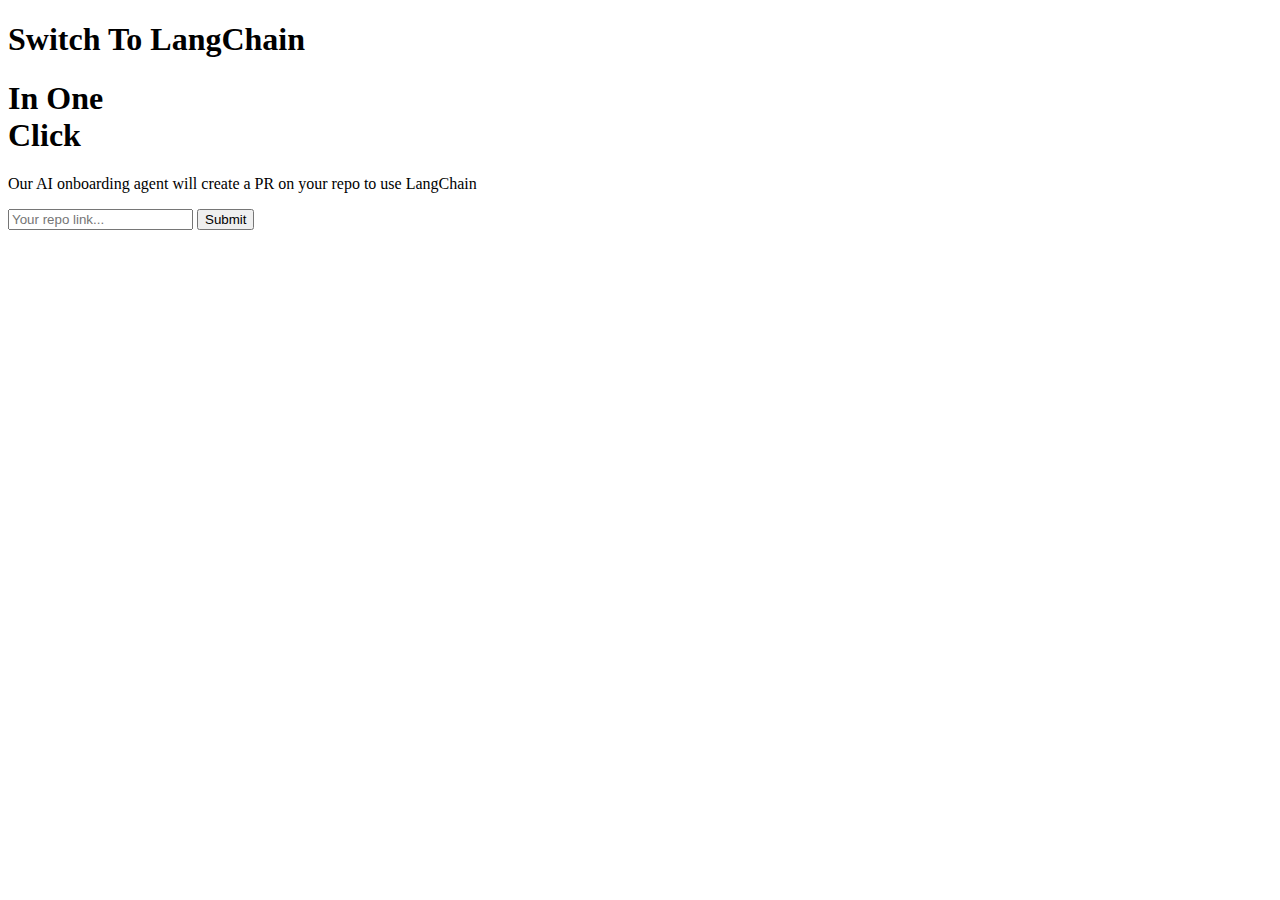
==== index.html @ b4e222b7 "[FEAT] Add baseline files" ====
<!DOCTYPE html>
<html lang="en">
<head>
    <meta charset="UTF-8">
    <title>Skateboard Pirate</title>
</head>
<body>
<div class="main">
  <h1 style="margin-bottom: 0">Switch To <span id="gradient1">LangChain</span></h1>
  <h1><span id="gradient2">In One</span><br> Click</h1>
  <p>Our AI onboarding agent will create a PR on your repo to use LangChain</p>
  <div class="input-div">
    <input type="text" placeholder="Your repo link..." required>
    <button id="submit">Submit</button>
  </div>
</div>
</body>
</html>
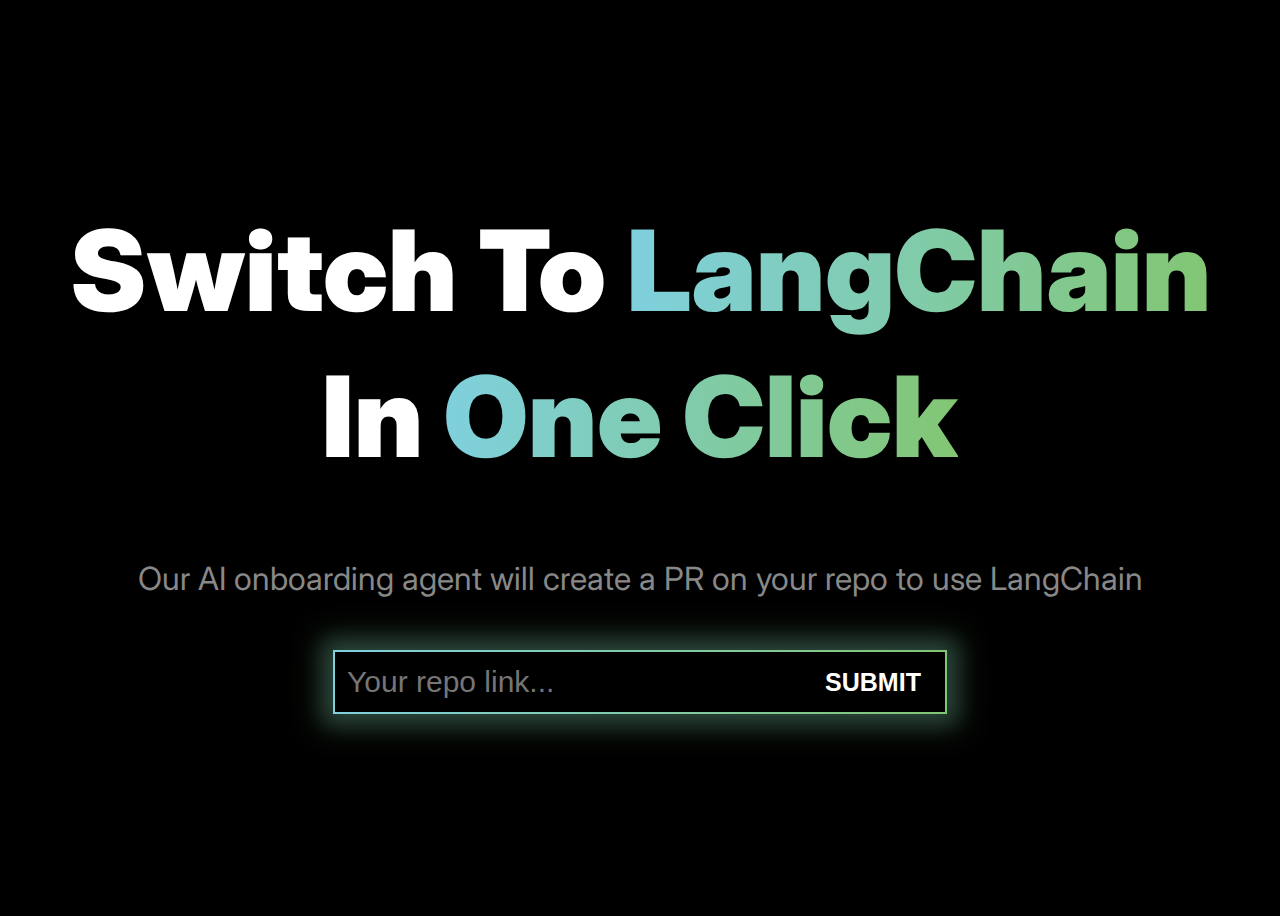
==== commit 698b50b5: "[FEAT] Style like Vercel" ====
--- a/index.html
+++ b/index.html
@@ -3,16 +3,21 @@
 <head>
     <meta charset="UTF-8">
     <title>Skateboard Pirate</title>
+    <link rel="stylesheet" type="text/css" href="main.css">
+    <link rel="preconnect" href="https://fonts.googleapis.com">
+    <link rel="preconnect" href="https://fonts.gstatic.com" crossorigin>
+    <link href="https://fonts.googleapis.com/css2?family=Inter:wght@400;900&display=swap" rel="stylesheet">
 </head>
 <body>
 <div class="main">
-  <h1 style="margin-bottom: 0">Switch To <span id="gradient1">LangChain</span></h1>
-  <h1><span id="gradient2">In One</span><br> Click</h1>
-  <p>Our AI onboarding agent will create a PR on your repo to use LangChain</p>
-  <div class="input-div">
-    <input type="text" placeholder="Your repo link..." required>
-    <button id="submit">Submit</button>
-  </div>
+    <h1 style="margin-bottom: 0; margin-top: 0">Switch To <span id="gradient1">LangChain</span></h1>
+    <h1 style="margin-top: 10px;">In <span id="gradient2">One Click</span></h1>
+    <p style="color: #888888;">Our AI onboarding agent will create a PR on your repo to use LangChain</p>
+    <br/>
+    <div class="input-div">
+        <input type="text" placeholder="Your repo link..." required>
+        <button id="submit">Submit</button>
+    </div>
 </div>
 </body>
 </html>--- a/main.css
+++ b/main.css
@@ -0,0 +1,72 @@
+body {
+    background-color: black;
+    color: white;
+    font-family: 'Inter', sans-serif;
+    display: flex;
+    align-items: center;
+    justify-content: center;
+    flex-direction: column;
+    height: 100vh;
+}
+
+.main h1 {
+    text-align: center;
+    font-size: 7rem;
+    font-weight: 900;
+}
+
+#gradient1, #gradient2 {
+    background: linear-gradient(90deg, #7fd0de, #82c673);
+    -webkit-background-clip: text;
+    -webkit-text-fill-color: transparent;
+}
+
+.main p {
+    text-align: center;
+    font-size: 2rem;
+}
+
+.input-div {
+    display: flex;
+    justify-content: space-between;
+    align-items: center;
+    border: 2px solid;
+    border-image: linear-gradient(90deg, #7fd0de, #82c673) 1;
+    padding-left: 10px;
+    width: 600px;
+    margin-left: auto;
+    margin-right: auto;
+    box-shadow: 0 0 20px 10px rgba(127,208,222,0.2),
+    0 0 30px 15px rgba(130,198,115,0.2);
+}
+
+.input-div input {
+    font-size: 30px;
+    width: 75%;
+    margin-right: 20px;
+    background: transparent;
+    border: none;
+    outline: none;
+    color: white;
+}
+
+.input-div button {
+    background-color: black;
+    border: none;
+    box-shadow: none;
+    color: white;
+    text-transform: uppercase;
+    font-weight: bold;
+    cursor: pointer;
+    transition: all 0.5s ease;
+    height: 60px;
+    width: 25%;
+    padding: 0;
+    font-size: 25px;
+}
+
+.input-div button:hover {
+    background: linear-gradient(90deg, #7fd0de, #82c673);
+    -webkit-background-clip: padding-box;
+    transition: all 0.5s ease;
+}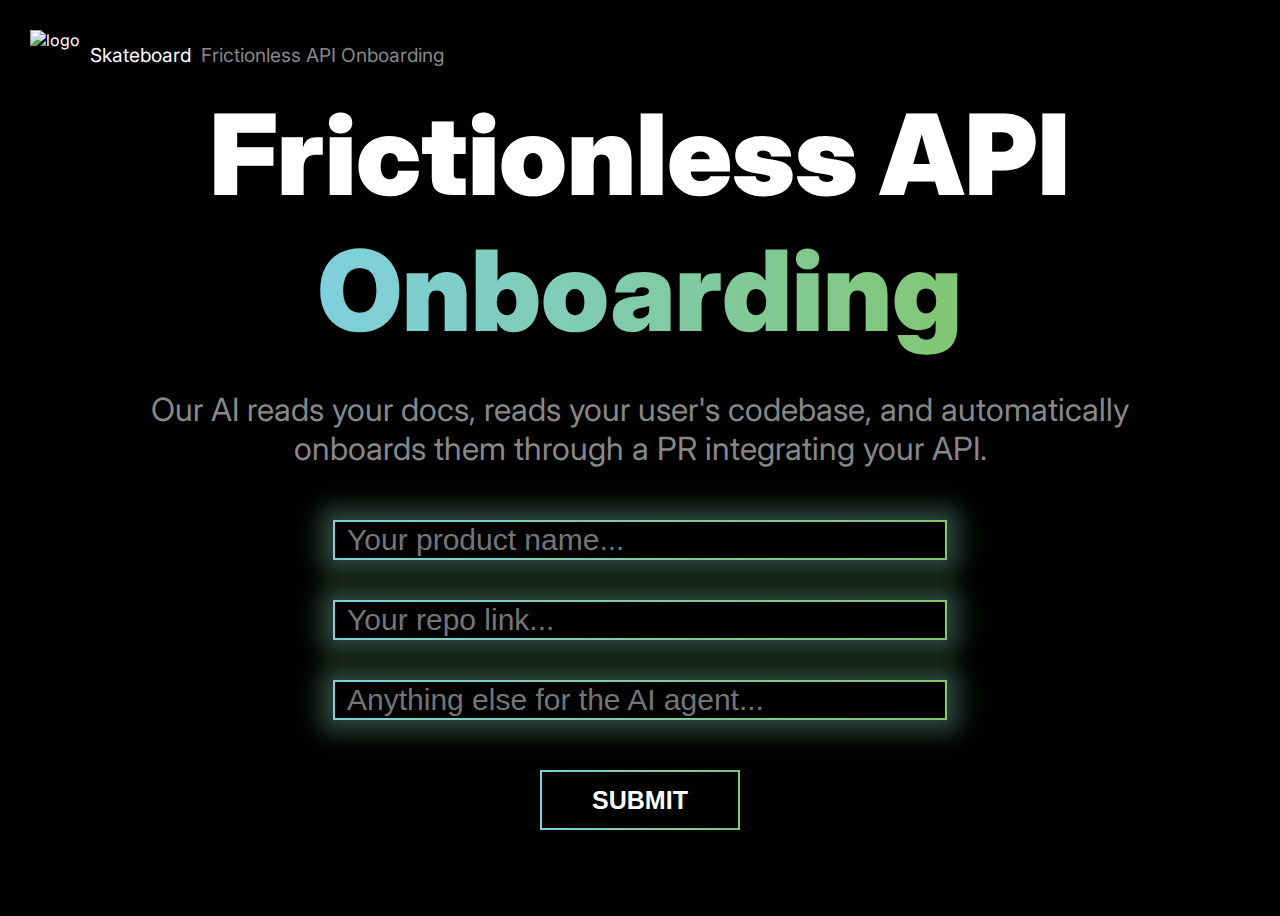
==== commit 0f786f40: "[FEAT] Rename homepage and add third field" ====
--- a/index.html
+++ b/index.html
@@ -3,21 +3,49 @@
 <head>
     <meta charset="UTF-8">
     <title>Skateboard Pirate</title>
-    <link rel="stylesheet" type="text/css" href="main.css">
+    <link rel="stylesheet" type="text/css" href="owner.css">
     <link rel="preconnect" href="https://fonts.googleapis.com">
     <link rel="preconnect" href="https://fonts.gstatic.com" crossorigin>
     <link href="https://fonts.googleapis.com/css2?family=Inter:wght@400;900&display=swap" rel="stylesheet">
 </head>
 <body>
+<div class="navbar">
+    <img src="logo.png" alt="logo">
+    <span class="title">Skateboard &nbsp;</span>
+    <span class="subtitle">Frictionless API Onboarding</span>
+</div>
 <div class="main">
-    <h1 style="margin-bottom: 0; margin-top: 0">Switch To <span id="gradient1">LangChain</span></h1>
-    <h1 style="margin-top: 10px;">In <span id="gradient2">One Click</span></h1>
-    <p style="color: #888888;">Our AI onboarding agent will create a PR on your repo to use LangChain</p>
+    <h1 style="margin-bottom: 0; margin-top: 0">Frictionless API <span id="gradient2">Onboarding</span></h1>
+    <p style="color: #888888; width: 80%; margin-left: auto; margin-right: auto">Our AI reads your docs, reads your user's codebase, and automatically onboards them through a PR integrating your API.</p>
     <br/>
     <div class="input-div">
+        <input type="text" placeholder="Your product name..." required>
+    </div>
+    <br/><br/>
+    <div class="input-div">
         <input type="text" placeholder="Your repo link..." required>
-        <button id="submit">Submit</button>
+    </div>
+    <br/><br/>
+    <div class="input-div">
+        <input type="text" placeholder="Anything else for the AI agent..." required>
+    </div>
+    <div style="width: 200px; margin-left: auto; margin-right: auto; margin-top: 50px;">
+        <button id="submit" onclick="delayRedirect()">Submit</button>
     </div>
 </div>
+<div id="loading" class="loading hidden">
+    <div class="spinner"></div>
+</div>
+<script type="text/javascript">
+    function delayRedirect() {
+        var loading = document.getElementById('loading');
+        loading.classList.remove('hidden'); // Show loading icon
+
+        setTimeout(function() {
+            loading.classList.add('hidden'); // Hide loading icon
+            window.location.href = "langchain.html";
+        }, 10000);
+    }
+</script>
 </body>
 </html>--- a/owner.css
+++ b/owner.css
@@ -0,0 +1,98 @@
+body {
+    background-color: black;
+    color: white;
+    font-family: 'Inter', sans-serif;
+    display: flex;
+    align-items: center;
+    justify-content: center;
+    flex-direction: column;
+    height: 100vh;
+}
+
+.navbar {
+    position: absolute;
+    top: 20px;
+    left: 20px;
+    display: flex;
+    align-items: center;
+    padding: 10px;
+}
+
+.navbar img {
+    width: 50px;
+    height: 50px;
+}
+
+.navbar .title {
+    color: white;
+    margin-left: 10px;
+    font-size: 1.2rem;
+}
+
+.navbar .subtitle {
+    color: #888888;
+    font-size: 1.2rem;
+}
+
+.main h1 {
+    text-align: center;
+    font-size: 7rem;
+    font-weight: 900;
+}
+
+#gradient1, #gradient2 {
+    background: linear-gradient(90deg, #7fd0de, #82c673);
+    -webkit-background-clip: text;
+    -webkit-text-fill-color: transparent;
+}
+
+.main p {
+    text-align: center;
+    font-size: 2rem;
+}
+
+.input-div {
+    display: flex;
+    justify-content: space-between;
+    align-items: center;
+    border: 2px solid;
+    border-image: linear-gradient(90deg, #7fd0de, #82c673) 1;
+    padding-left: 10px;
+    width: 600px;
+    margin-left: auto;
+    margin-right: auto;
+    box-shadow: 0 0 20px 10px rgba(127,208,222,0.2),
+    0 0 30px 15px rgba(130,198,115,0.2);
+}
+
+.input-div input {
+    font-size: 30px;
+    width: 100%;
+    margin-right: 20px;
+    background: transparent;
+    border: none;
+    outline: none;
+    color: white;
+}
+
+button {
+    background-color: black;
+    border: 2px solid;
+    border-image: linear-gradient(90deg, #7fd0de, #82c673) 1;
+    box-shadow: none;
+    color: white;
+    text-transform: uppercase;
+    font-weight: bold;
+    cursor: pointer;
+    transition: all 0.5s ease;
+    height: 60px;
+    width: 200px;
+    padding: 0;
+    font-size: 25px;
+}
+
+button:hover {
+    background: linear-gradient(90deg, #7fd0de, #82c673);
+    -webkit-background-clip: padding-box;
+    transition: all 0.5s ease;
+}